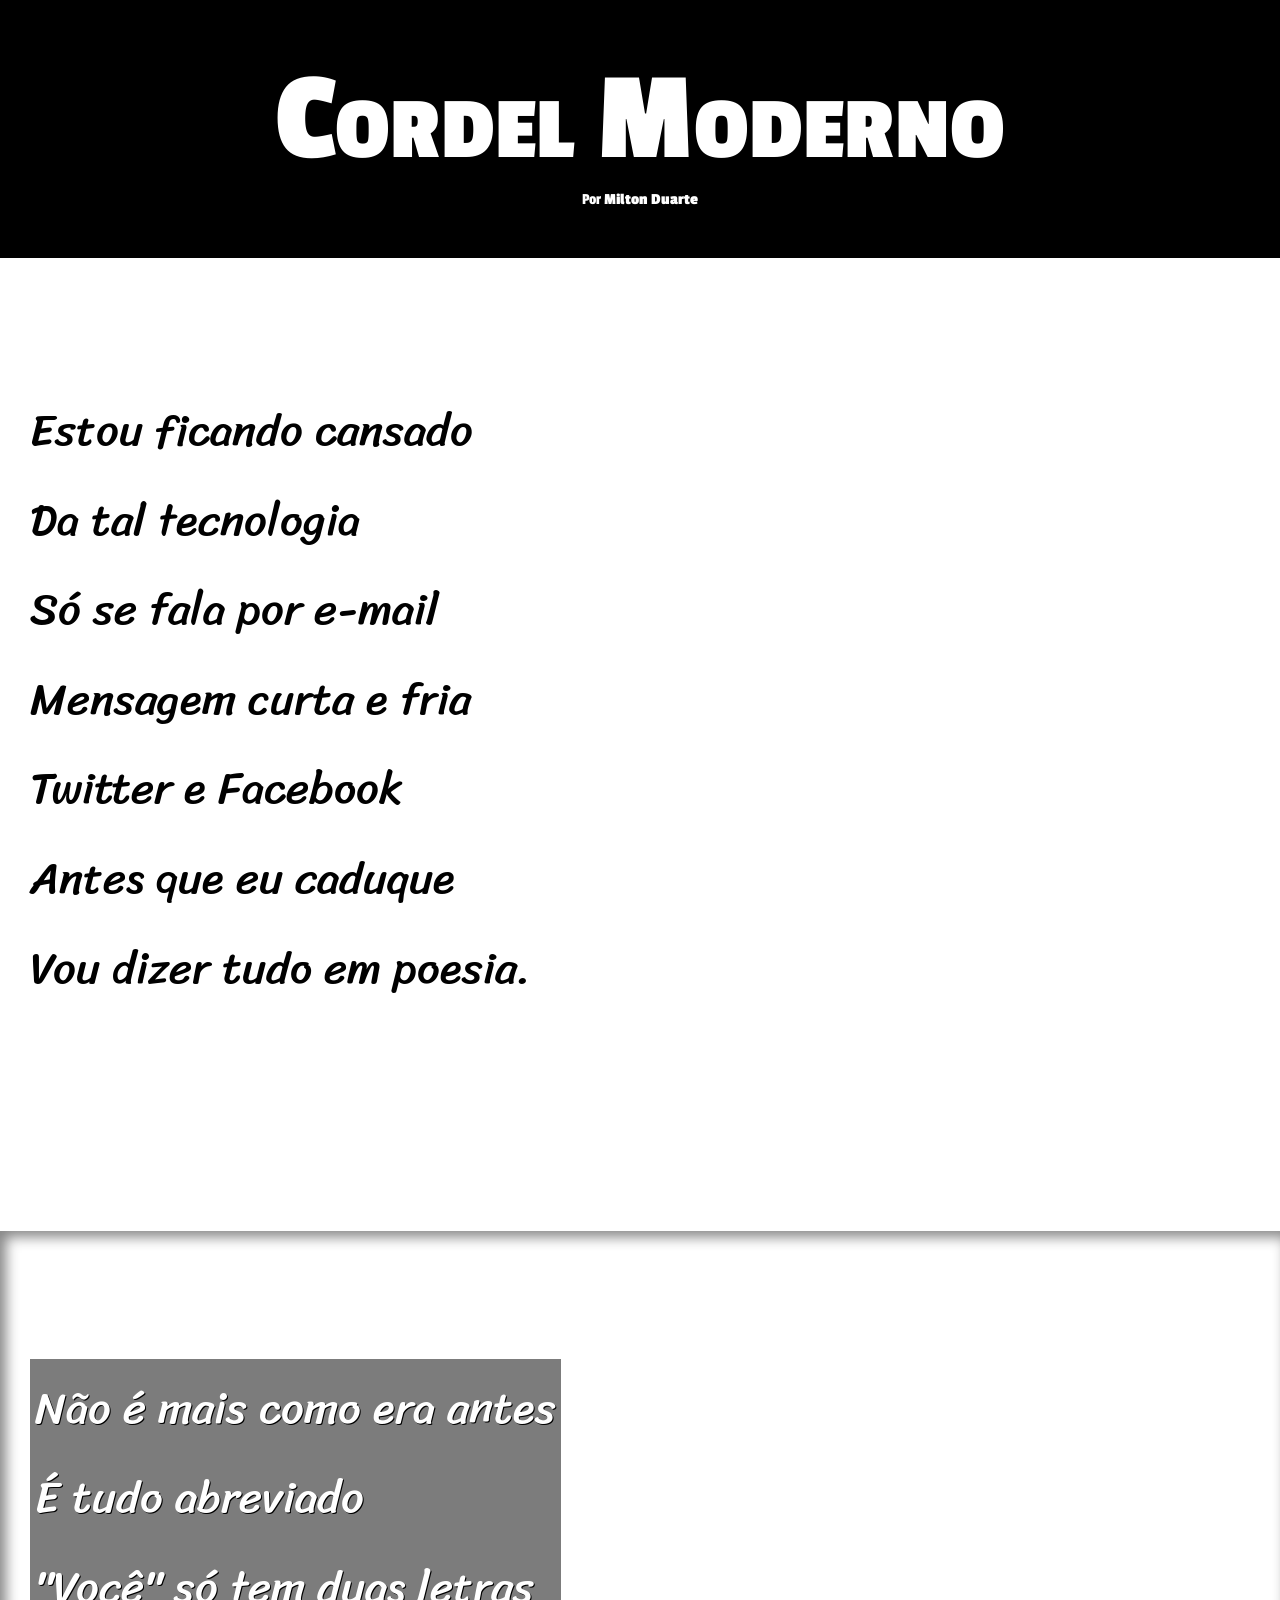
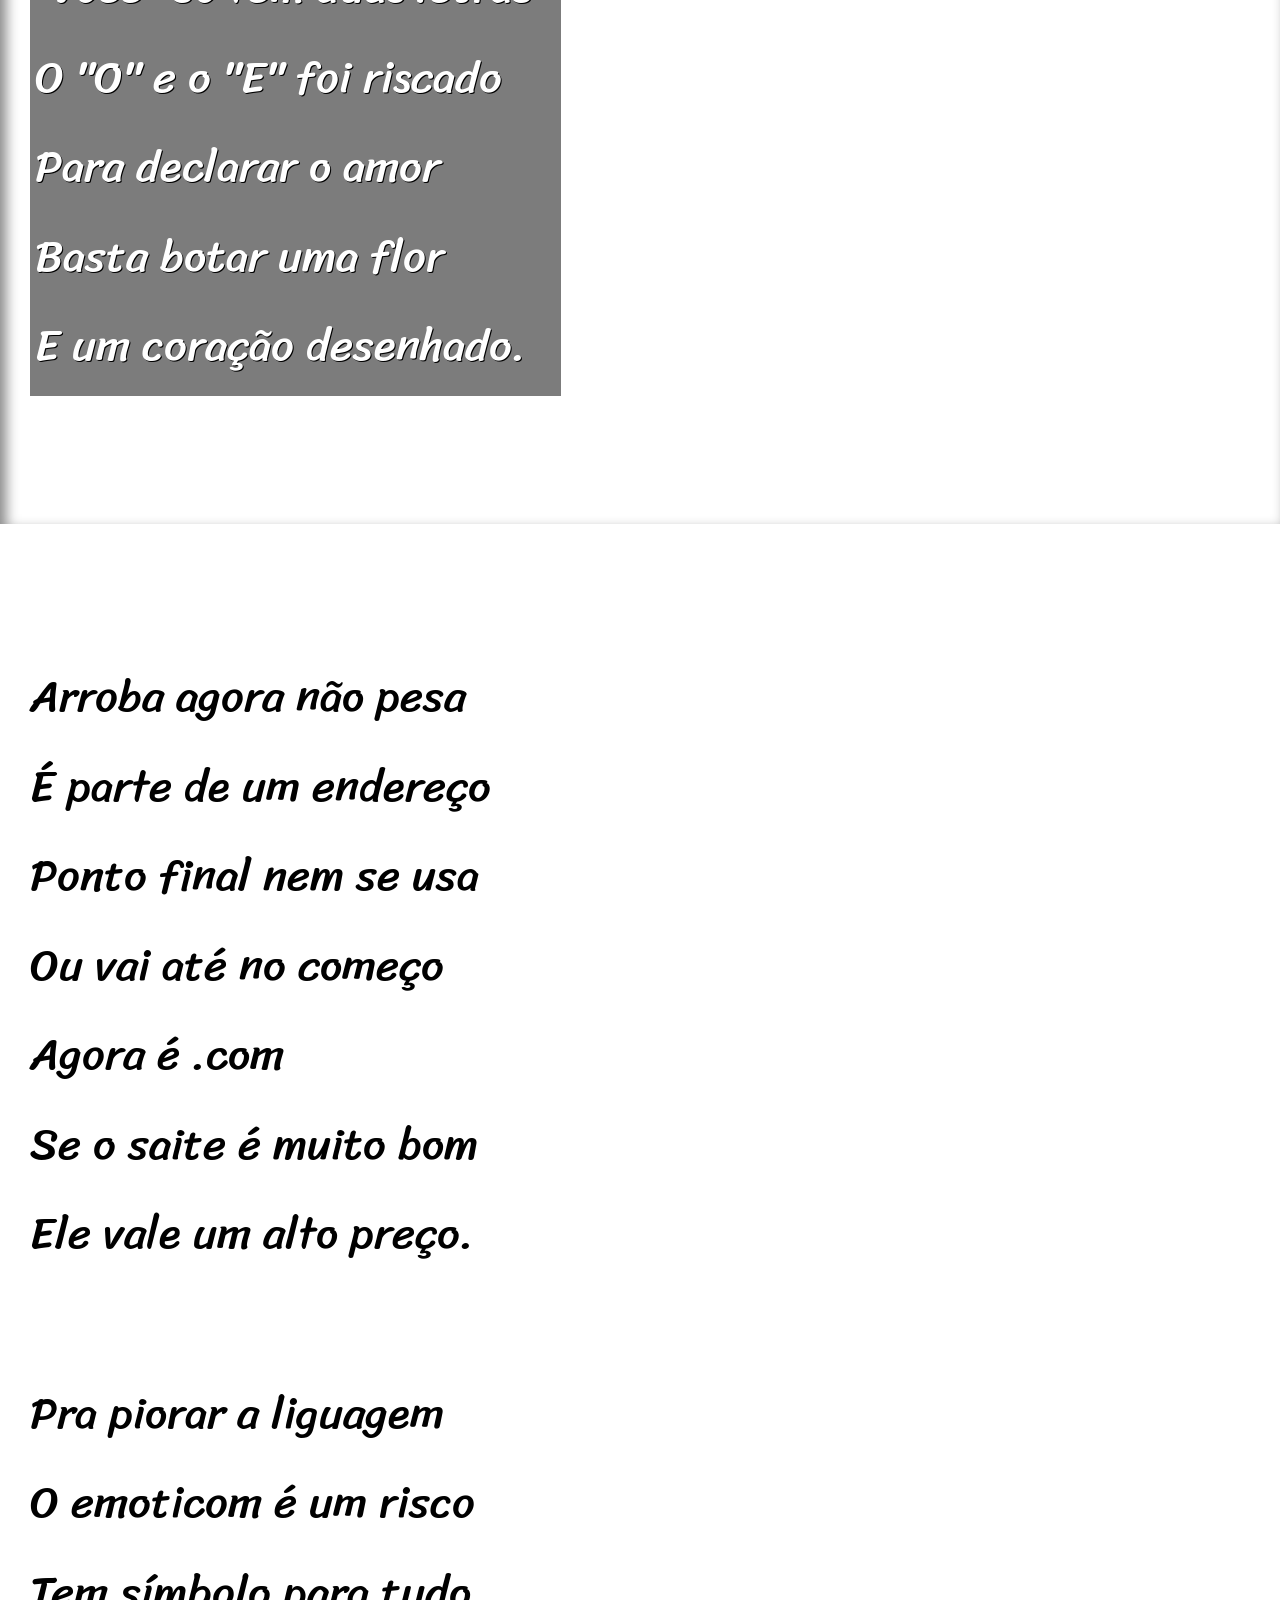
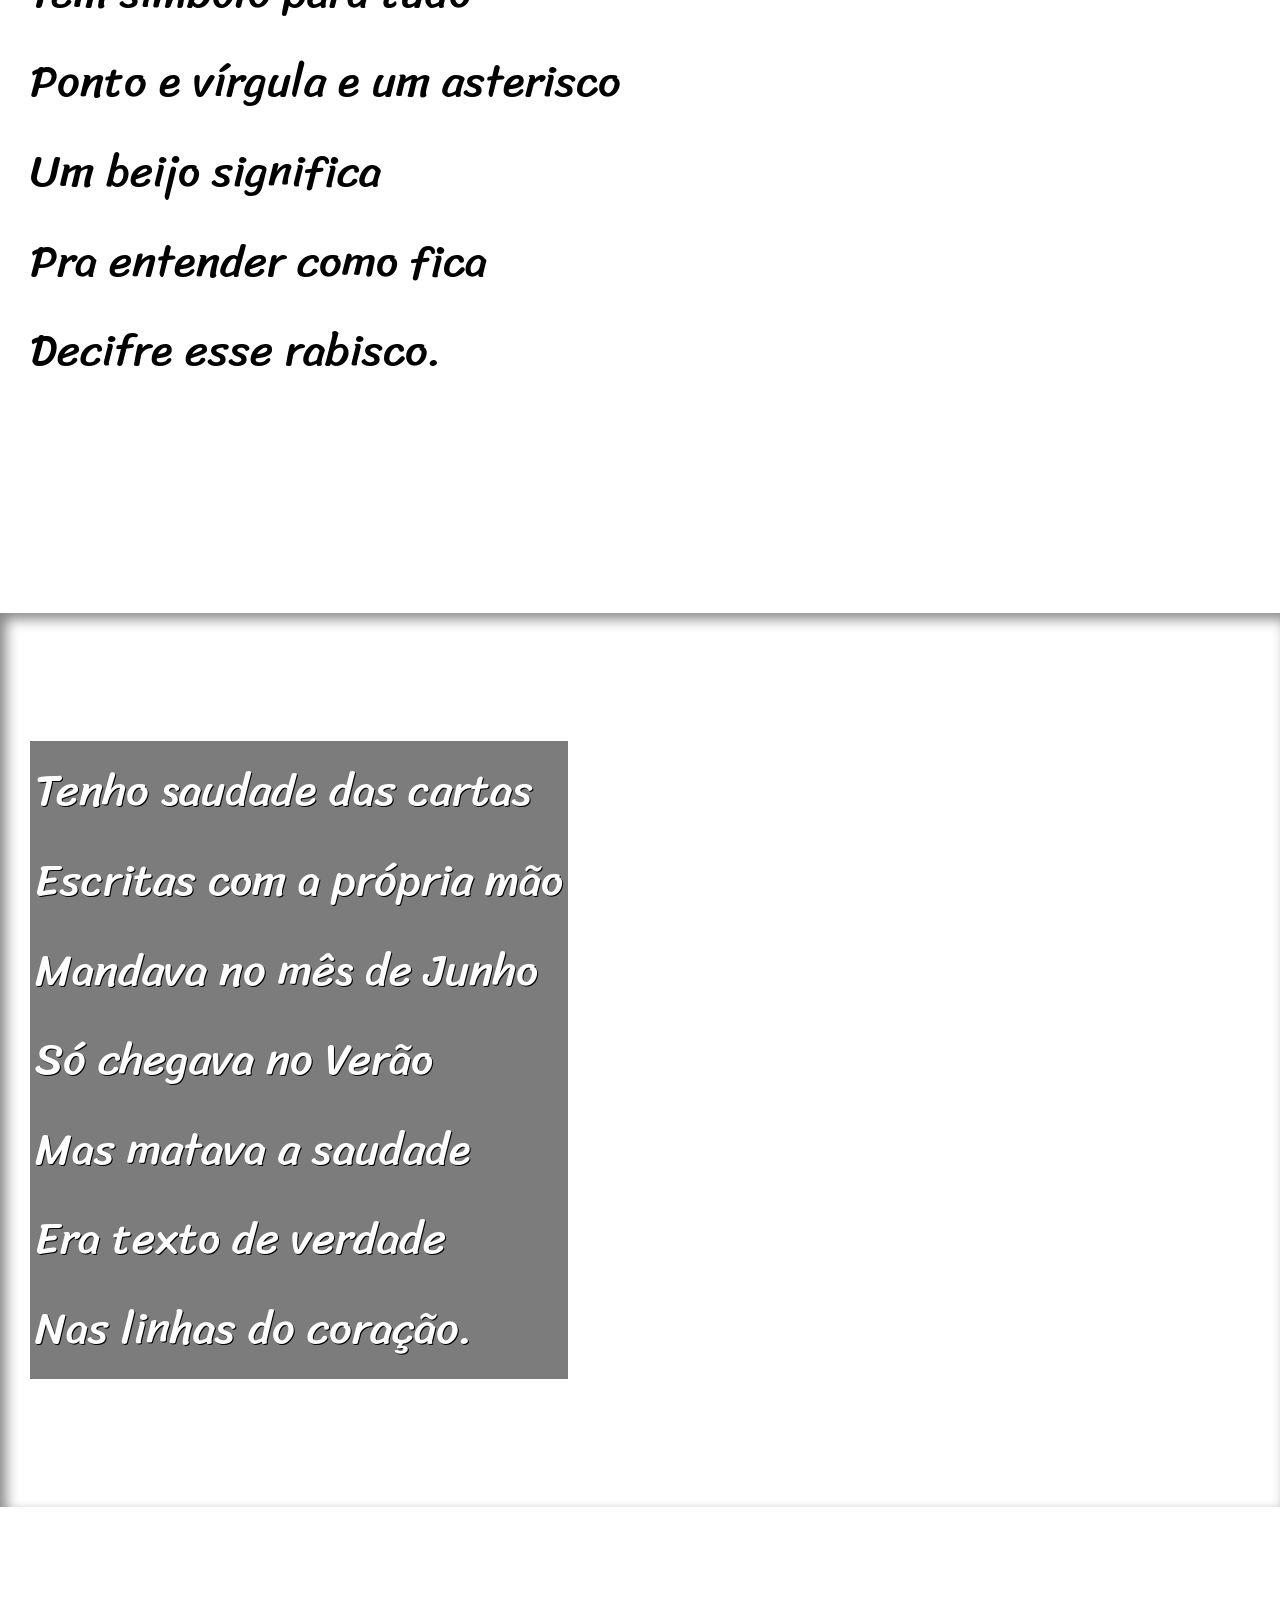
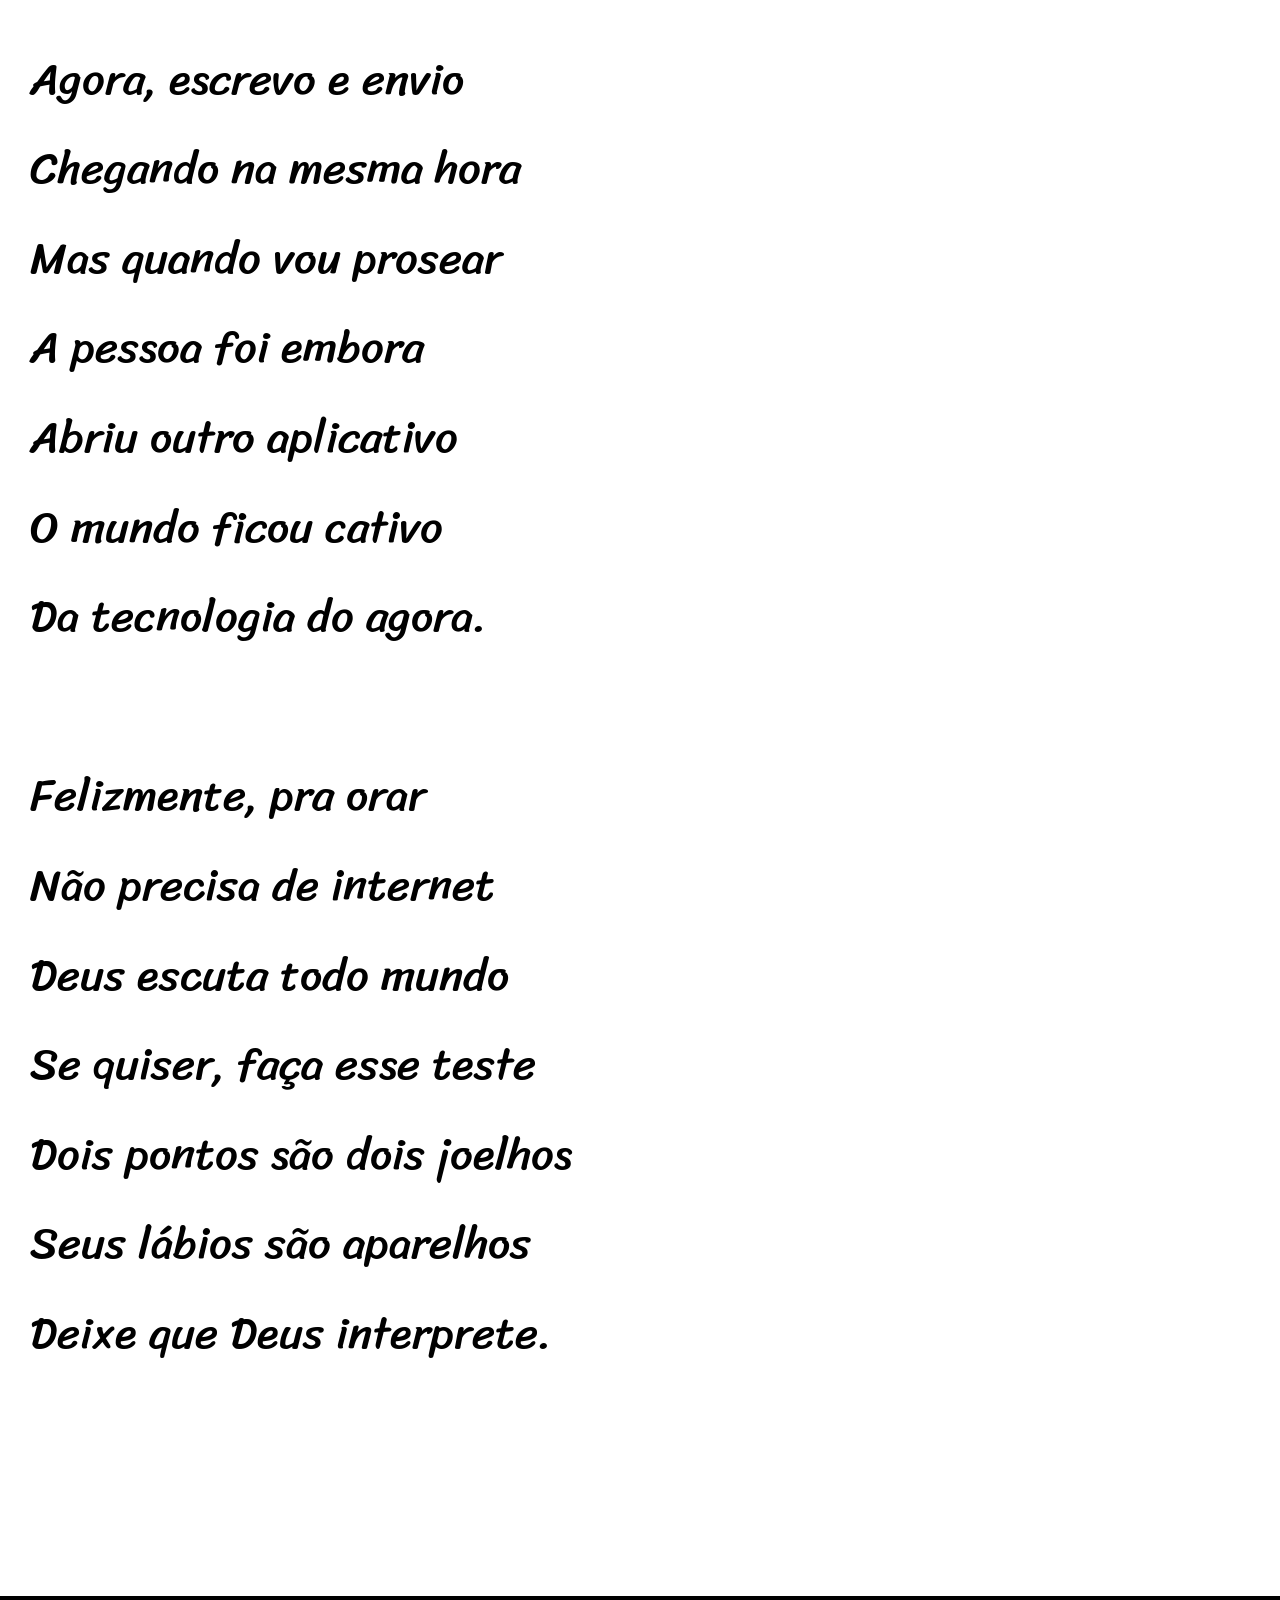
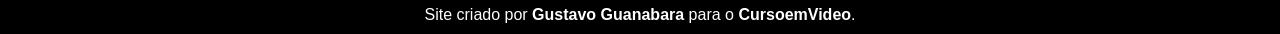
==== index.html @ 5f1e03cc "Atualizando" ====
<!DOCTYPE html>
<html lang="pt-br">
<head>
    <meta charset="UTF-8">
    <meta name="viewport" content="width=device-width, initial-scale=1.0">
    <title>Cordel Moderno</title>
    <link rel="stylesheet" href="estilo/style.css">
    
</head>
<body>
<header>
    <h1>Cordel Moderno</h1>
    <p>Por <a href="https://www.recantodasletras.com.br/poesias/3186743" target="_blank">Milton Duarte</a></p>
</header>
   
    
    <section class="normal">
        <p>
            Estou ficando cansado<br>
            Da tal tecnologia<br>
            Só se fala por e-mail<br>
            Mensagem curta e fria<br>
            Twitter e Facebook<br>
            Antes que eu caduque<br>
            Vou dizer tudo em poesia.
        </p>
    </section>

    <section class="imagem" id="img01">
        <p>
            Não é mais como era antes<br>
            É tudo abreviado<br>
            "Você" só tem duas letras<br>
            O "O" e o "E" foi riscado<br>
            Para declarar o amor<br>
            Basta botar uma flor<br>
            E um coração desenhado.
        </p>
    </section>
        
    <section class="normal">
        
        <p>
            Arroba agora não pesa<br>
            É parte de um endereço<br>
            Ponto final nem se usa<br>
            Ou vai até no começo<br>
            Agora é .com<br>
            Se o saite é muito bom<br>
            Ele vale um alto preço.<br>
        </p>
            
        <p>
            Pra piorar a liguagem<br>
            O emoticom é um risco<br>
            Tem símbolo para tudo<br>
            Ponto e vírgula e um asterisco<br>
            Um beijo significa<br>
            Pra entender como fica<br>
            Decifre esse rabisco.
        </p>
        
    </section>


    <section class="imagem" id="img02">
        <p>
            Tenho saudade das cartas<br>
            Escritas com a própria mão<br>
            Mandava no mês de Junho<br>
            Só chegava no Verão<br>
            Mas matava a saudade<br>
            Era texto de verdade<br>
            Nas linhas do coração.
        </p>
    </section>

    <section class="normal">
        <p>
            Agora, escrevo e envio<br>
            Chegando na mesma hora<br>
            Mas quando vou prosear<br>
            A pessoa foi embora<br>
            Abriu outro aplicativo<br>
            O mundo ficou cativo<br>
            Da tecnologia do agora.
        </p>
        
        <p>
            Felizmente, pra orar<br>
            Não precisa de internet<br>
            Deus escuta todo mundo<br>
            Se quiser, faça esse teste<br>
            Dois pontos são dois joelhos<br>
            Seus lábios são aparelhos<br>
            Deixe que Deus interprete.
        </p>
    </section>
    

<footer>
    <p>Site criado por <a href="https://gustavoguanabara.github.io" target="_blank">Gustavo Guanabara</a> para o <a href="https://www.cursoemvideo.com" target="_blank">CursoemVideo</a>.</p>
</footer>

</body>
</html>
---- estilo/style.css ----
@charset "UTF-8";

@import url('https://fonts.googleapis.com/css2?family=Passion+One:wght@400;700;900&display=swap');

@import url('https://fonts.googleapis.com/css2?family=Sriracha&display=swap');


:root {
    --fonte1: Verdana, Geneva, Tahoma, sans-serif;
    --fonte2: 'Passion One', sans-serif;
    --fonte3: 'Sriracha', cursive;;
    
}

* {
    margin: 0px;
    padding: 0px;
}

html, body {
    min-height: 100vh;
    background-color: dark;
    font-family: var(--fonte1);
    font-size: 1em;
}

header {
    background-color: black;
    color: white;
    text-align: center;
    font-family: var(--fonte2);
}

header > h1 {
    padding-top: 50px;
    font-variant: small-caps;
    font-size: 10vw;
    /* (Letras Maiúscula)text-transform: uppercase; */
}

header > p {
    padding-bottom: 50px;
}

header a, footer a {
    color: white;
    text-decoration: none;
    font-weight: bolder;
}

header a:hover, footer a:hover {
    text-decoration: underline;
}

section {
    padding-top: 10%;
    padding-bottom: 10%;
    line-height: 2em;
    padding-left: 30px;
    font-family: var(--fonte3);
    font-size: 3.5vw;
}

section > p {
    padding-bottom: 2em;
}

section.normal {
    background-color: white;
    color: black;
}

section.imagem {
    background-color: black;
    color: white;
    box-shadow: inset 6px 6px 13px 0px rgba(0, 0, 0, 0.479);
    background-size: cover;
    background-attachment: fixed;
}

section.imagem > p {
    display: inline-block;
    padding: 5px;
    background-color: rgba(0, 0, 0, 0.514);
    text-shadow: 1px 1px 0px black;
}

section#img01 {
    background-image: url('../imagens/background001.jpg');
    background-position: right center;
    
}

section#img02 {
    background-image: url('../imagens/background002.jpg');
    
}

footer {
    background-color: black;
    text-align: center;
    color: white;
    padding: 10px;
}
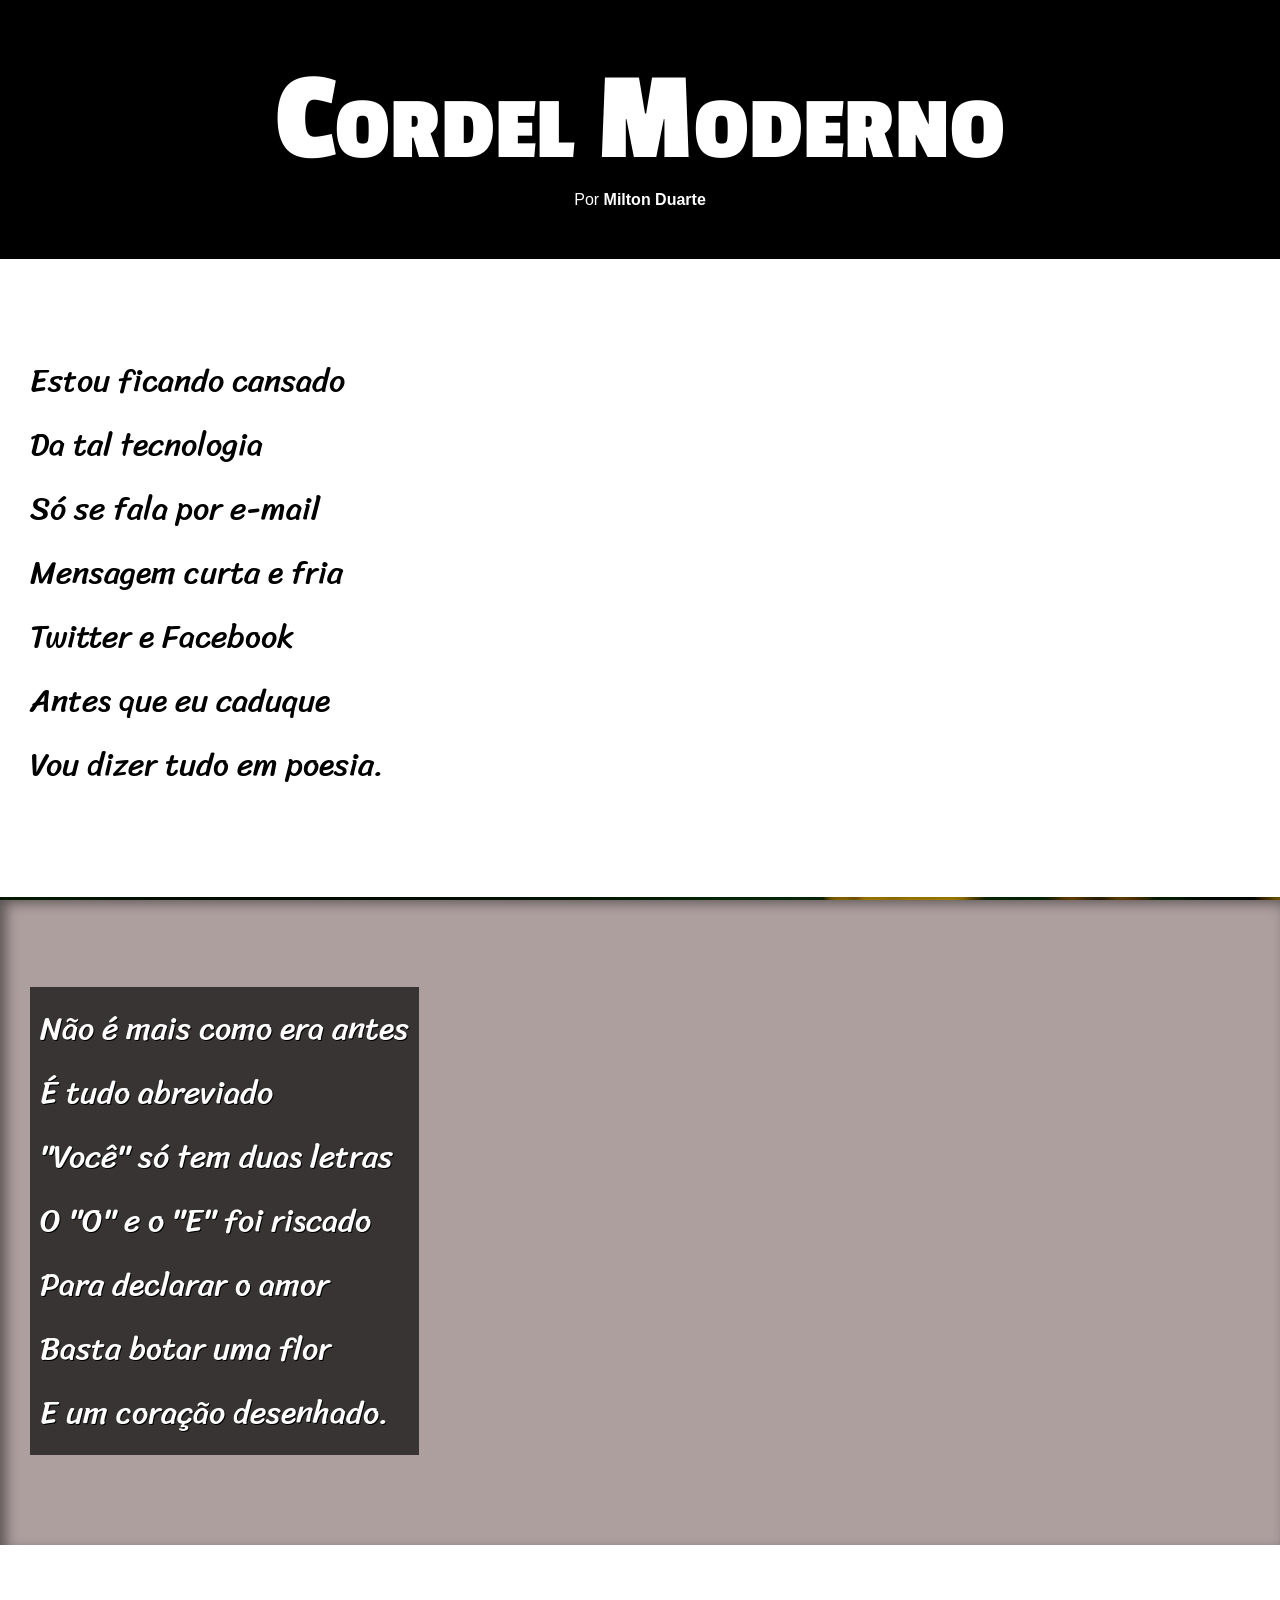
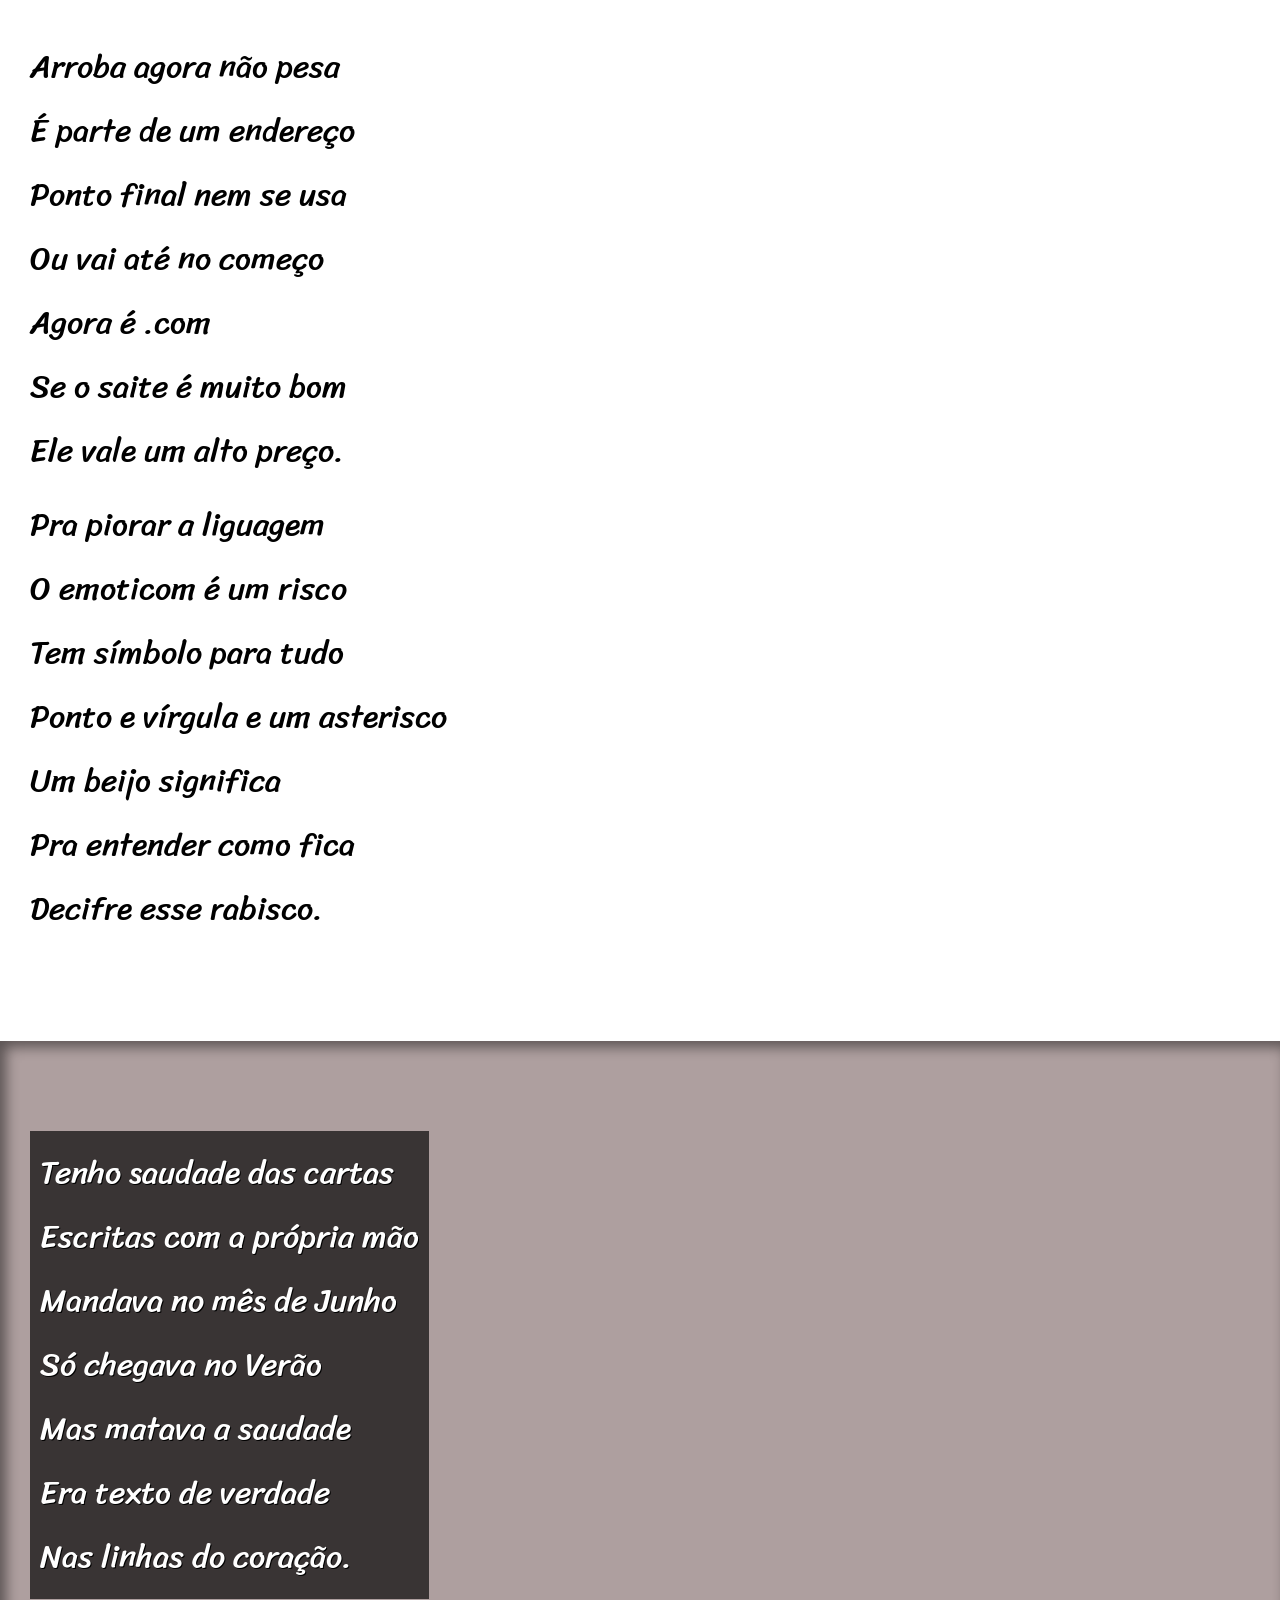
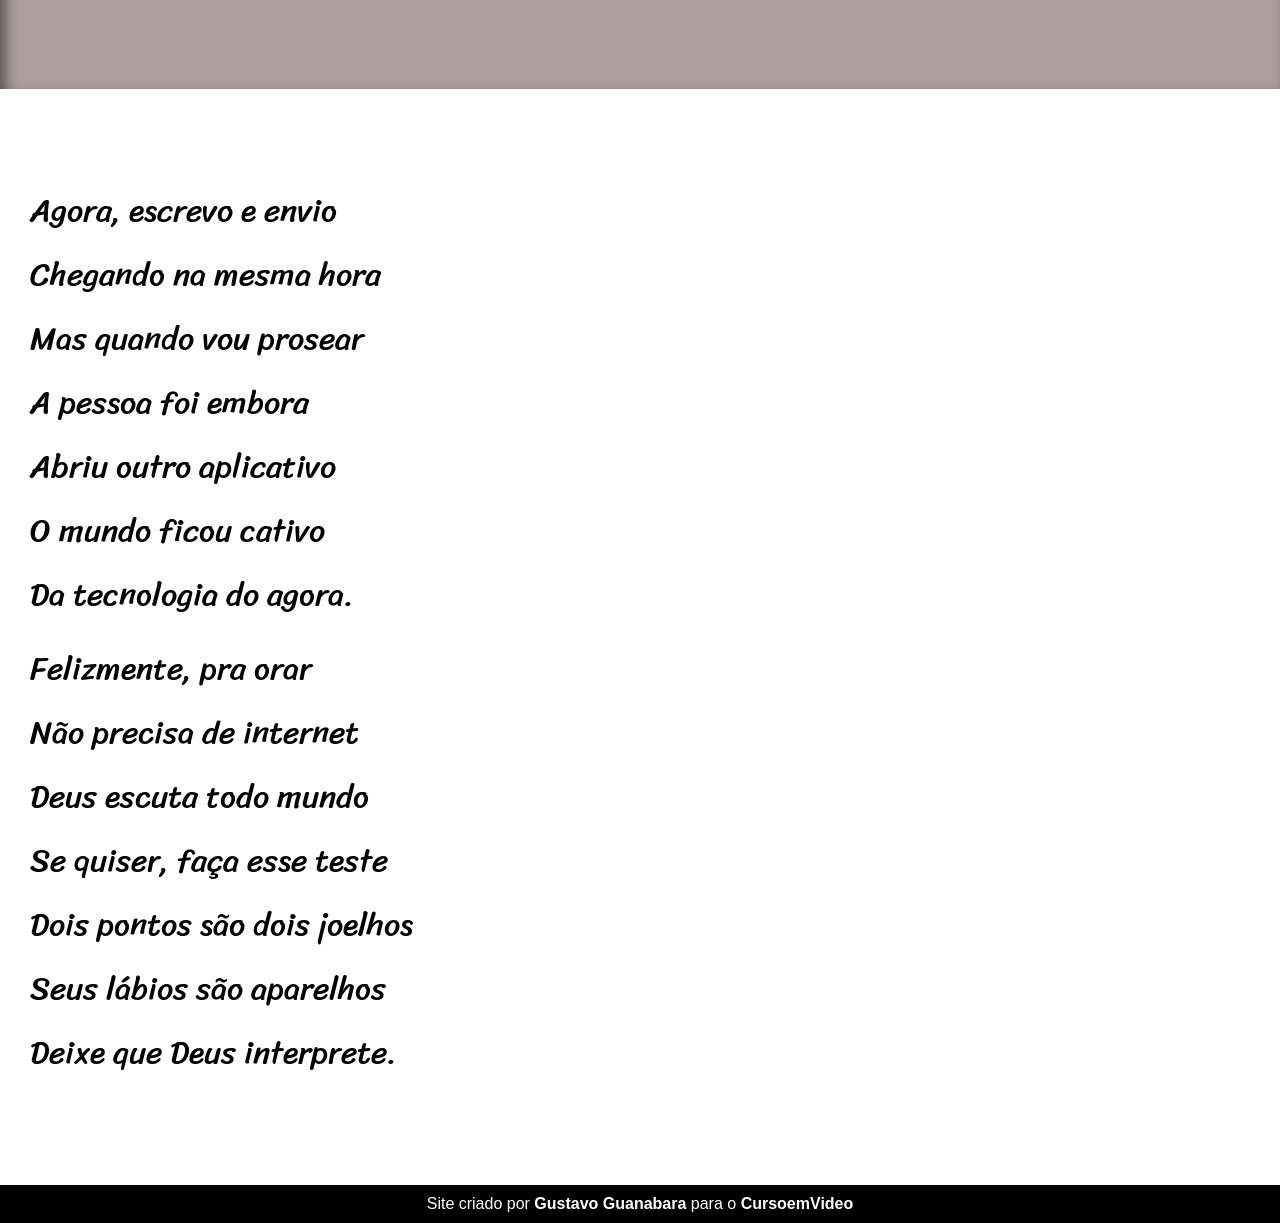
==== commit 07c6e288: "." ====
--- a/index.html
+++ b/index.html
@@ -4,103 +4,118 @@
     <meta charset="UTF-8">
     <meta name="viewport" content="width=device-width, initial-scale=1.0">
     <title>Cordel Moderno</title>
-    <link rel="stylesheet" href="estilo/style.css">
-    
+    <link rel="stylesheet" href="estilo.style.css">
 </head>
 <body>
+    
 <header>
+
     <h1>Cordel Moderno</h1>
-    <p>Por <a href="https://www.recantodasletras.com.br/poesias/3186743" target="_blank">Milton Duarte</a></p>
+
+    <p>
+        Por <a href="https://www.recantodasletras.com.br/poesias/3186743" target="_blank">Milton Duarte</a>        
+    </p>
+
 </header>
-   
-    
+
     <section class="normal">
+
         <p>
-            Estou ficando cansado<br>
-            Da tal tecnologia<br>
-            Só se fala por e-mail<br>
-            Mensagem curta e fria<br>
-            Twitter e Facebook<br>
-            Antes que eu caduque<br>
+            Estou ficando cansado <br>
+            Da tal tecnologia <br>
+            Só se fala por e-mail <br>
+            Mensagem curta e fria <br>
+            Twitter e Facebook <br>
+            Antes que eu caduque <br>
             Vou dizer tudo em poesia.
         </p>
+
+    </section>
+    
+
+    <section class="imagem" id="img01">
+
+        <p>
+            Não é mais como era antes <br>
+            É tudo abreviado <br>
+            "Você" só tem duas letras <br>
+            O "O" e o "E" foi riscado <br>
+            Para declarar o amor <br>
+            Basta botar uma flor <br>
+            E um coração desenhado.
+        </p>
+
     </section>
 
-    <section class="imagem" id="img01">
+    
+
+    <section class="normal">
+
         <p>
-            Não é mais como era antes<br>
-            É tudo abreviado<br>
-            "Você" só tem duas letras<br>
-            O "O" e o "E" foi riscado<br>
-            Para declarar o amor<br>
-            Basta botar uma flor<br>
-            E um coração desenhado.
+            Arroba agora não pesa <br>
+            É parte de um endereço <br>
+            Ponto final nem se usa <br>
+            Ou vai até no começo <br>
+            Agora é .com <br>
+            Se o saite é muito bom <br>
+            Ele vale um alto preço. <br>
         </p>
+
+        <p>
+            Pra piorar a liguagem <br>
+            O emoticom é um risco <br>
+            Tem símbolo para tudo <br>
+            Ponto e vírgula e um asterisco <br>
+            Um beijo significa <br>
+            Pra entender como fica <br>
+            Decifre esse rabisco.
+        </p>
+
     </section>
-        
+    
+
+    <section class="imagem" id="img02">
+
+        <p>
+            Tenho saudade das cartas <br>
+            Escritas com a própria mão <br>
+            Mandava no mês de Junho <br>
+            Só chegava no Verão <br>
+            Mas matava a saudade <br>
+            Era texto de verdade <br>
+            Nas linhas do coração.
+        </p>
+
+    </section>
+    
+
     <section class="normal">
-        
+
         <p>
-            Arroba agora não pesa<br>
-            É parte de um endereço<br>
-            Ponto final nem se usa<br>
-            Ou vai até no começo<br>
-            Agora é .com<br>
-            Se o saite é muito bom<br>
-            Ele vale um alto preço.<br>
+            Agora, escrevo e envio <br>
+            Chegando na mesma hora <br>
+            Mas quando vou prosear <br>
+            A pessoa foi embora <br>
+            Abriu outro aplicativo <br>
+            O mundo ficou cativo <br>
+            Da tecnologia do agora. <br>
         </p>
-            
+
         <p>
-            Pra piorar a liguagem<br>
-            O emoticom é um risco<br>
-            Tem símbolo para tudo<br>
-            Ponto e vírgula e um asterisco<br>
-            Um beijo significa<br>
-            Pra entender como fica<br>
-            Decifre esse rabisco.
+            Felizmente, pra orar <br>
+            Não precisa de internet <br>
+            Deus escuta todo mundo <br>
+            Se quiser, faça esse teste <br>
+            Dois pontos são dois joelhos <br>
+            Seus lábios são aparelhos <br>
+            Deixe que Deus interprete.
         </p>
         
     </section>
 
-
-    <section class="imagem" id="img02">
-        <p>
-            Tenho saudade das cartas<br>
-            Escritas com a própria mão<br>
-            Mandava no mês de Junho<br>
-            Só chegava no Verão<br>
-            Mas matava a saudade<br>
-            Era texto de verdade<br>
-            Nas linhas do coração.
-        </p>
-    </section>
-
-    <section class="normal">
-        <p>
-            Agora, escrevo e envio<br>
-            Chegando na mesma hora<br>
-            Mas quando vou prosear<br>
-            A pessoa foi embora<br>
-            Abriu outro aplicativo<br>
-            O mundo ficou cativo<br>
-            Da tecnologia do agora.
-        </p>
-        
-        <p>
-            Felizmente, pra orar<br>
-            Não precisa de internet<br>
-            Deus escuta todo mundo<br>
-            Se quiser, faça esse teste<br>
-            Dois pontos são dois joelhos<br>
-            Seus lábios são aparelhos<br>
-            Deixe que Deus interprete.
-        </p>
-    </section>
-    
-
-<footer>
-    <p>Site criado por <a href="https://gustavoguanabara.github.io" target="_blank">Gustavo Guanabara</a> para o <a href="https://www.cursoemvideo.com" target="_blank">CursoemVideo</a>.</p>
-</footer>
+    <footer>
+        <p>Site criado por <a href="https://gustavoguanabara.github.io/" target="_blank">Gustavo Guanabara</a> para o <a href="https://www.cursoemvideo.com" target="_blank">CursoemVideo</a></p>
+    </footer>
 
 </body>
 </html>
--- a/estilo.style.css
+++ b/estilo.style.css
@@ -0,0 +1,101 @@
+@charset "UTF-8";
+
+@import url('https://fonts.googleapis.com/css2?family=Passion+One&display=swap');
+
+@import url('https://fonts.googleapis.com/css2?family=Sriracha&display=swap');
+
+:root {
+    --fonte1: Verdana, Geneva, Tahoma, sans-serif;
+    --fonte2: 'Passion One', serif;
+    --fonte3: 'Sriracha', serif; 
+}
+
+* {
+    margin: 0px;
+    padding: 0px;
+    font-size: 1em;
+}
+
+html, body {
+    min-height: 100vh;
+    background-color: rgb(174, 159, 159);
+    font-family: var(--fonte1);
+}
+
+header {
+    background-color: black;
+    color: white;
+    text-align: center;
+}
+
+header > h1 {
+    padding-top: 50px;
+    font-variant: small-caps;
+    font-family: var(--fonte2);
+    font-size: 10vw;
+}
+
+header > p {
+    padding-bottom: 50px;
+}
+
+header a, footer a {
+    color: white;
+    text-decoration: none;
+    font-weight: bolder;
+}
+
+header a:hover, footer a:hover {
+    text-decoration: underline;
+}
+
+section {
+    padding-top: 10vh;
+    padding-bottom: 10vh;
+    line-height: 2em;
+    padding-left: 30px;
+    font-family: var(--fonte3);
+    font-size: 2.5vw;    
+}
+
+section > p {
+    padding-bottom: 10px;
+}
+
+section.normal {
+    background-color: white;
+    color: black;
+}
+
+section.imagem {
+    background-color: rgba(51, 51, 51);
+    color: white;
+    box-shadow: inset 6px 6px 13px 0px rgba(0, 0, 0, 0.473);
+}
+
+section#img01 {
+    background-image: url(./imagens/background001.jpg);
+    background-position: right center;
+    background-size: cover;
+    background-attachment: fixed;
+}
+
+section#img02 {
+    background-image: url(./imagens/background002.jpg);
+    background-size: cover;
+    background-attachment: fixed;
+}
+
+section.imagem > p {
+    display: inline-block;
+    padding: 10px;
+    background-color: rgba(0, 0, 0, 0.672);
+    text-shadow: 1px 1px 0px black;    
+}
+
+footer {
+    background-color: black;
+    color: white;
+    text-align: center;
+    padding: 10px;
+}
